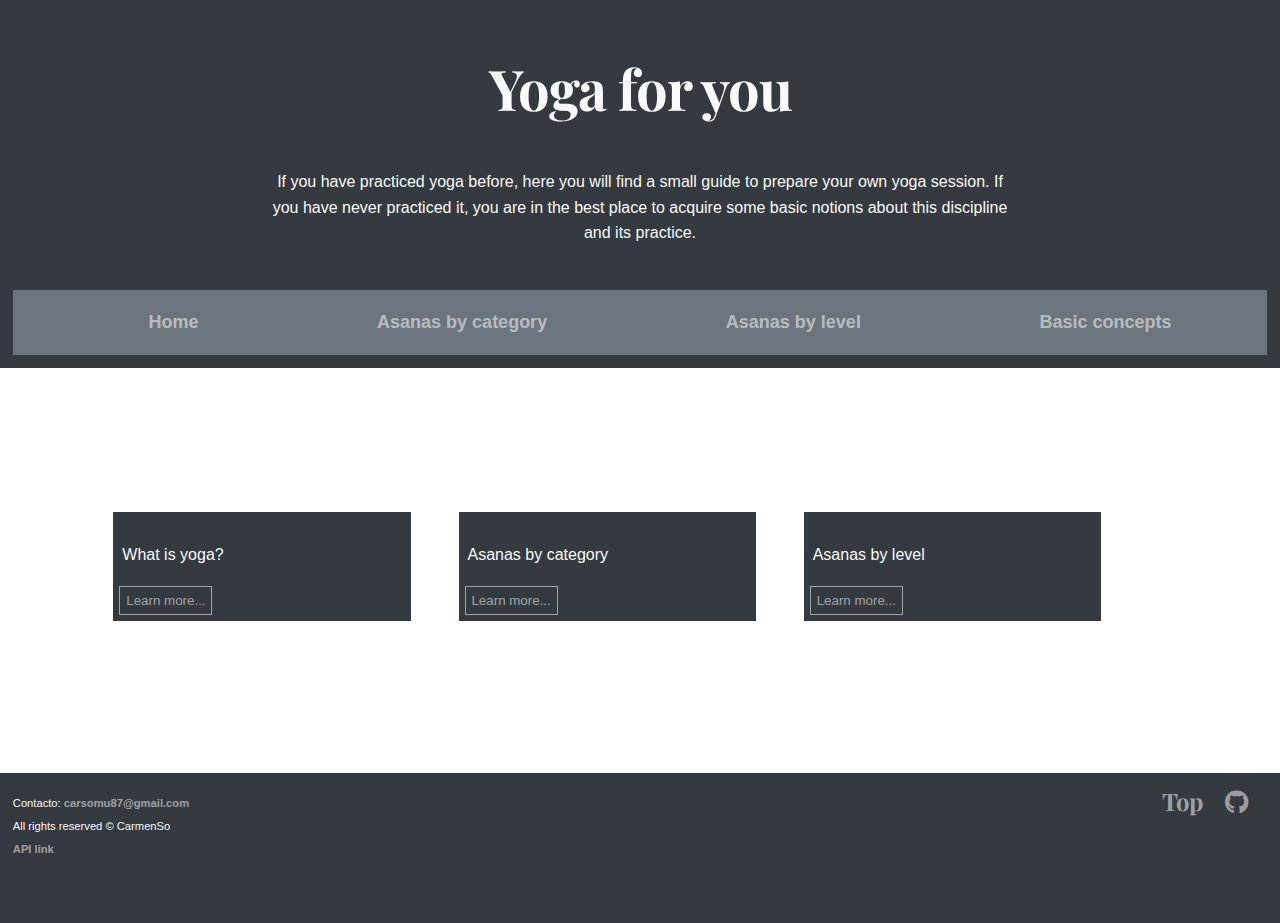
==== index.html @ a35a0e39 "añadienod nuevos cambios" ====
<!DOCTYPE html>
<html lang="en">
<head>
    <meta charset="UTF-8">
    <meta name="viewport" content="width=device-width, initial-scale=1.0">
    <title>Yoga for you</title>
    <link rel="stylesheet" href="./css/index.css">
    <script src = "js/index.js" defer></script>
    <link rel="stylesheet" href="https://cdnjs.cloudflare.com/ajax/libs/font-awesome/5.15.4/css/all.min.css">
    <link rel="icon" type="image/x-icon" href="./favicon/favicon-16x16.png">
</head>
<body>
 <header>
    <div>
    <h1 class=>Yoga for you</h1>
      <p >If you have practiced yoga before, here you will find a small guide to prepare your own yoga session. If you have never practiced it, you are in the best place to acquire some basic notions about this discipline and its practice. </p>
    </div>
    <nav>
      <ul>
          <li><a href="index.html">Home</a></li>
          <li><a href="./html/categorias.html">Asanas by category</a></li>
          <li><a href="./html/niveles.html">Asanas by level</a></li>
          <li><a href="./html/basics.html">Basic concepts</a></li>
         
      </ul>
  </nav>
 </header>   
 <main>
 
    <section class = "containerMenu">
        <div class = "menu">
        <img src="https://cdn.pixabay.com/photo/2019/09/19/14/37/yoga-4489430_1280.jpg" alt="">
        <p>What is yoga?</p>
        <button id="botonYoga" class = "botonIndex">Learn more...</button>
        </div>
  
   
        <div class = "menu">
        <img src="https://cdn.pixabay.com/photo/2017/11/18/05/00/woman-2959213_1280.jpg" alt="">
        <p>Asanas by category</p>
        <button id="categoria" class = "botonIndex">Learn more...</button>
        </div>
    
  
        <div class = "menu">
        <img src="https://cdn.pixabay.com/photo/2015/09/17/13/35/stones-944145_1280.jpg" alt="">
        <p> Asanas by level</p>
        <button id="nivel" class = "botonIndex">Learn more...</button>
        </div>
    </section>
  
    </section>
 </main>
 <footer>
  <div class="izquierda">
    <p>Contacto: <a href="mailto:carsomu87@gmail.com">carsomu87@gmail.com</a></p>
    <p> All rights reserved &copy; CarmenSo</p> 
    <a class = "gitHub" href="https://github.com/alexcumplido/yoga-api" target="_blank" rel="noopener noreferrer">API link</a>
    
  </div>
 
  <div class="derecha">
  <a href="#">Top</a>
  <a href="https://github.com/CcarmenSo" target="_blank" rel="noopener noreferrer"><i class="fab fa-github"></i></a>
  </div>
</footer>
</body>
</html>
---- css/index.css ----
@import url("https://fonts.googleapis.com/css2?family=Montserrat:wght@300;400;600&family=Playfair+Display:wght@400;500;600&display=swap");

:root {
  --primary: #007bff;
  --secondary: #6c757d;
  --success: #28a745;
  --info: #17a2b8;
  --warning: #ffc107;
  --danger: #dc3545;
  --light: #f8f9fa;
  --dark: #343a40;
  --gris-transparente: #343a4079;
  --light-tranparencia: #f8f9fa8e;
}

* {
  box-sizing: border-box;
}

body {
  margin: 0;
  padding: 0;
  font-family: Montserra, sans-serif;
  background-image: url(https://cdn.pixabay.com/photo/2020/01/11/07/54/wall-4756783_1280.jpg);
  background-attachment: fixed;
  background-repeat: no-repeat;
  background-size: cover;
}
main {
  _height: auto;
  padding-top: 120px;
}

h1 {
  text-align: center;
  font-family: Playfair Display;
  font-weight: bold;
  letter-spacing: -1px;
  font-size: 3.5rem;
}
h2 {
  font-family: Playfair Display;
  font-weight: bold;
  letter-spacing: -0.5px;
  font-size: 1.5rem;
  color: var(--light-tranparencia);
  margin-left: 5%;
}
h3 {
  font-family: Playfair Display;
  font-weight: bold;
  letter-spacing: -0.5px;
  font-size: 1.5rem;
}

header,
footer {
  background-color: var(--dark);
  width: 100%;
  color: var(--light);
  padding: 1%;
}

footer {
  min-height: 150px;
  text-align: right;
  display: flex;
  justify-content: space-between;
  padding-bottom: 2px;
}

header p {
  line-height: 1.6;
  margin: 5% 7%;
  text-align: center;
}

.izquierda {
  text-align: left;
  font-size: 0.7rem;
}
.izquierda a {
  font-size: 0.7rem;
}
.derecha {
  text-align: right;
  font-family: Playfair Display;
  font-weight: bold;
  letter-spacing: -1px;
  text-decoration: none;
  color: var(--light-tranparencia);
}

.derecha a {
  margin-right: 20px;
  font-size: 1.5rem;
}

nav {
  background-color: var(--secondary);
  padding: 0.5%;
}

ul {
  list-style: none;
  display: flex;
  justify-content: space-around;
}

li {
  margin: 0;
}

a {
  text-decoration: none;
  color: var(--light-tranparencia);
  font-weight: bold;
  font-size: 18px;
  transition: color 0.3s ease;
}

a:hover,
button:hover {
  color: var(--info);
}

/*---------INDEX----------------*/

.containerMenu {
  margin-top: 5% 7%;
  margin-left: 7%;
  padding-bottom: 10%;
  display: flex;
  flex-wrap: wrap;
}

.menu {
  background-color: var(--dark);
  margin: 2%;
  width: 25%;
  height: auto;
  color: var(--light);
  max-height: 400px;
}
.containerMenu img {
  width: 100%;
}

.containerMenu p {
  margin-left: 3%;
}

header div {
  margin: 2% 15%;
  align-items: center;
}

.botonIndex {
  margin: 2%;
  padding: 2%;
  background-color: var(--dark);
  color: var(--light-tranparencia);
  border: 1px solid var(--light-tranparencia);
}

fieldset {
  border: none;
}

/*---------CATEGORIAS----------------*/
.contenedorCategorias {
  display: flex;
  justify-content: space-between;
  margin: 2rem 1rem;
  _height: auto;
}

.filtroCategoria {
  width: 20%;
  min-width: 250px;
  background-color: var(--dark);
  color: var(--light);
  padding: 2%;
  max-height: 650px;
}

.posesYoga {
  flex-grow: 1;
  width: 50%;
  display: flex;
  justify-content: center;
  gap: 2rem;
  flex-wrap: wrap;
  margin: 2rem 1rem;
}
.enlacePose {
  width: 20%;
}
.tarjetaPose {
  background-color: var(--gris-transparente);
  border-radius: 15px;
  box-shadow: 5px 5px 10px rgba(0, 0, 0, 0.2);
  display: flex;
  flex-direction: column;
  align-items: center;
  max-height: 350px;
}

.imagenPose {
  width: 80%;
  margin-top: 4%;
}

.nombrePose {
  color: var(--light);
  text-align: center;
  font-weight: bold;
}
.imagenGaleria {
  height: auto;
}

/*---------NIVELES----------------*/
.botonNivel {
  width: 80%;
  margin: 1% 10%;
  padding: 1%;
  font-size: 1.5rem;
  background-color: var(--gris-transparente);
  color: var(--light);
  box-shadow: 5px 5px 10px rgba(0, 0, 0, 0.2);
  border: none;
  border-radius: 10px;
}

.nivel {
  margin: 5%;
  width: 100%;
  height: auto;
  min-height: 250px;
  display: flex;
  flex-direction: row;
  padding: 20px;
  flex-wrap: wrap;
}

a {
  width: 6%;
  margin: 0 0 20px 0;
}

.imagenGaleria {
  width: 100%;
  opacity: 0.6;
  filter: contrast(75%) saturate(50%);
  transition: 0.5s ease;
}

#intermedio a {
  width: 4%;
}

#avanzado a {
  width: 8%;
}

.imagenGaleria:hover {
  width: 200%;
  opacity: 1;
  filter: contrast(105%) saturate(110%);
}

#intermedio .imagenGaleria:hover {
  width: 250%;
}

/*---------DETALLES----------------*/
.mostrarMasinfo {
  max-width: 800px;
  margin: 20px auto;
  padding: 20px;
  background-color: var(--gris-transparente);
  border-radius: 10px;
  box-shadow: 0 0 10px rgba(0, 0, 0, 0.2);
  color: var(--light);
}

.botonVolver {
  display: block;
  margin: 20px auto;
  padding: 10px 20px;
  background-color: var(--dark);
  color: #fff;
  border: none;
  border-radius: 5px;
  cursor: pointer;
  font-size: 16px;
}

.masInfo {
  text-align: center;
}

.masInfo img {
  max-width: 100%;
  height: auto;
  border-radius: 5px;
  margin-bottom: 10px;
}

.nombre {
  font-family: Playfair Display;
  font-weight: bold;
  letter-spacing: -1px;
  font-size: 1.5rem;
  text-align: center;
}
.nombreSanscrito {
  font-weight: bold;
  font-size: 1.5rem;
}
.masInfo p {
  margin-bottom: 10px;
  line-height: 1.5;
  letter-spacing: 0.5px;
  margin: 2% 5%;
}

.descripcion,
.beneficios {
  text-align: justify;
}

/*---------CONCEPTOS BÁSICOS----------------*/
.conceptosBasicos {
  background-color: var(--gris-transparente);
  text-align: center;
  color: var(--light);
  _padding: 2%;
  margin: 2%;
}
.concepto {
  display: flex;
  padding: 2%;
}

.conceptosBasicos img {
  width: 25%;
}

.conceptosBasicos p {
  text-align: justify;
  margin: 2%;
}
.conceptosBasicos h3 {
  padding: 2%;
  font-size: 2rem;
}

/*---------JUEGO----------------*/
.container {
  margin: 3rem;
  display: flex;
  flex-wrap: wrap;
  gap: 1.5rem;
}

.card {
  width: 10rem;
  font-size: 5rem;
  font-weight: bold;
  text-align: center;
  color: #fffd;
  background-color: var(--dark);
  border-radius: 1.5rem;
  padding: 3rem 2rem;
  outline: 0.5rem solid var(--dark);
  border: 0.2rem solid var(--light-tranparencia);
  box-shadow: 1rem 1rem 1rem #0006;
  max-height: 250px;
}

.card p {
  margin-top: 0;
}

.card-front {
  background-color: #349;
  outline: 0.5rem solid #127;
}

/*------MEDIA--------*/

@media (max-width: 700px) {
  a {
    width: 25%;
  }

  #intermedio a {
    width: 20%;
  }

  #avanzado a {
    width: 30%;
  }

  .contenedorCategorias {
    flex-direction: column;
    align-items: center;
  }

  .posesYoga {
    width: 100%;
  }

  .enlacePose,
  .filtroCategoria {
    width: 60%;
  }

  .containerMenu {
    margin: 4% 2% 8%;
  }

  .menu {
    width: 80%;
  }

  nav {
    padding: 1%;
  }

  ul {
    flex-direction: column;
    align-items: center;
  }

  li {
    margin: 5px 0;
  }

  .conceptosBasicos img {
    height: 150px;
    margin-top: 4rem;
  }
}
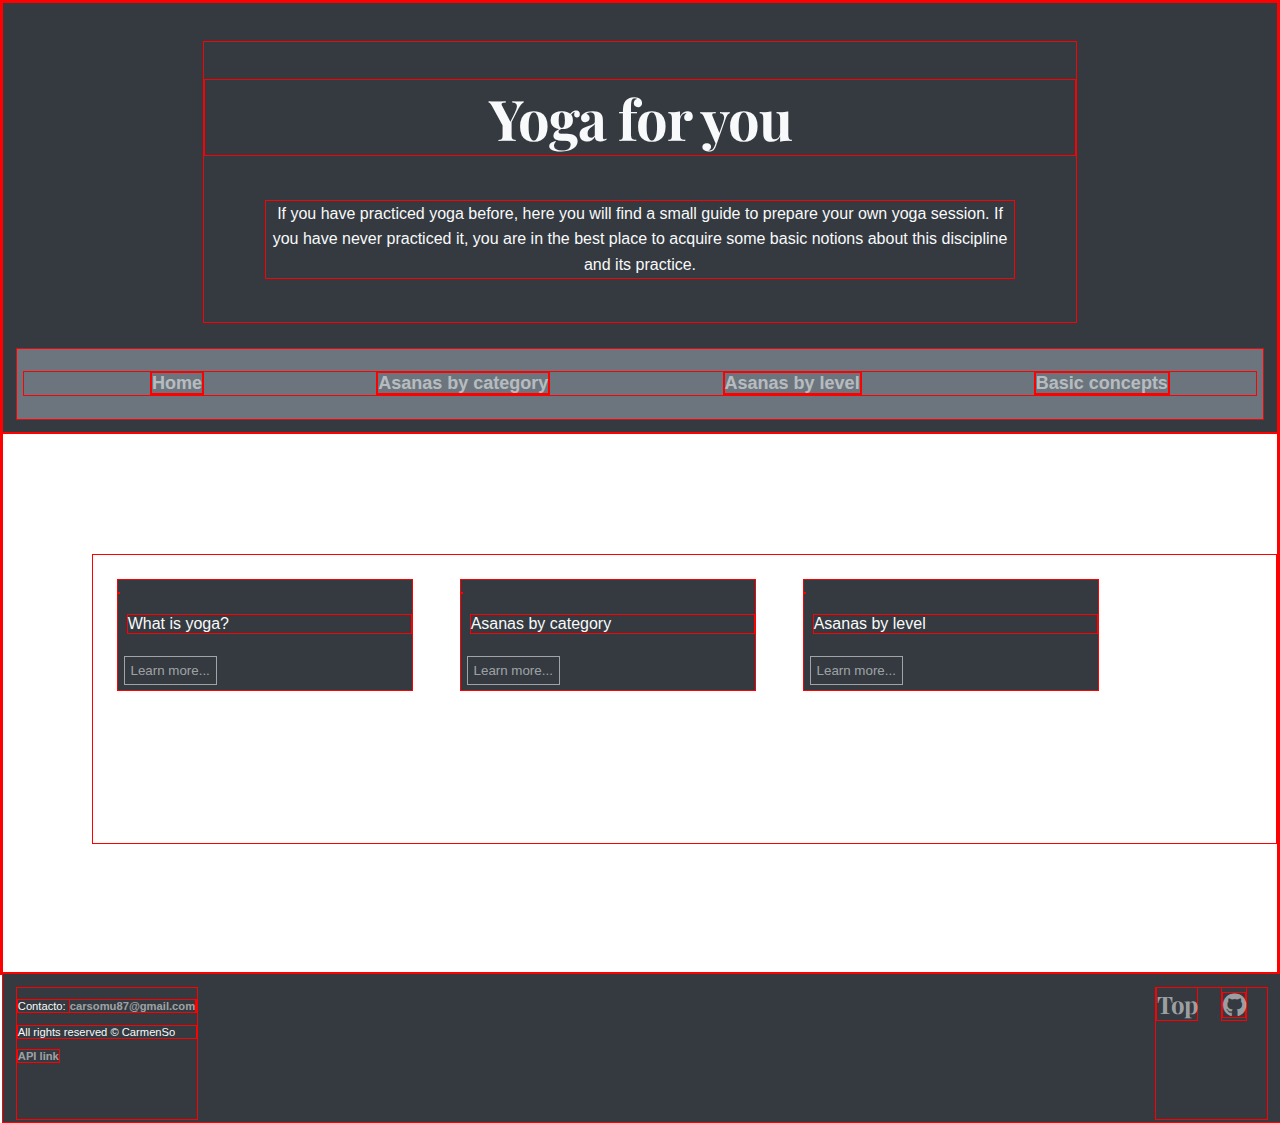
==== commit a9b0c038: "empiezo queries" ====
--- a/index.html
+++ b/index.html
@@ -12,21 +12,20 @@
 <body>
  <header>
     <div>
-    <h1 class=>Yoga for you</h1>
+    <h1 >Yoga for you</h1>
       <p >If you have practiced yoga before, here you will find a small guide to prepare your own yoga session. If you have never practiced it, you are in the best place to acquire some basic notions about this discipline and its practice. </p>
     </div>
     <nav>
       <ul>
           <li><a href="index.html">Home</a></li>
-          <li><a href="./html/categorias.html">Asanas by category</a></li>
-          <li><a href="./html/niveles.html">Asanas by level</a></li>
+          <li><a href="./html/category.html">Asanas by category</a></li>
+          <li><a href="./html/levels.html">Asanas by level</a></li>
           <li><a href="./html/basics.html">Basic concepts</a></li>
          
       </ul>
   </nav>
  </header>   
  <main>
- 
     <section class = "containerMenu">
         <div class = "menu">
         <img src="https://cdn.pixabay.com/photo/2019/09/19/14/37/yoga-4489430_1280.jpg" alt="">
--- a/css/index.css
+++ b/css/index.css
@@ -15,6 +15,7 @@
 
 * {
   box-sizing: border-box;
+  border: 1px solid red;
 }
 
 body {
@@ -25,10 +26,12 @@
   background-attachment: fixed;
   background-repeat: no-repeat;
   background-size: cover;
+ 
 }
 main {
-  _height: auto;
   padding-top: 120px;
+  position: relative;
+  min-height: 60vh;
 }
 
 h1 {
@@ -59,6 +62,7 @@
   width: 100%;
   color: var(--light);
   padding: 1%;
+ 
 }
 
 footer {
@@ -67,6 +71,7 @@
   display: flex;
   justify-content: space-between;
   padding-bottom: 2px;
+  position: absolute;
 }
 
 header p {
@@ -226,11 +231,17 @@
   margin: 1% 10%;
   padding: 1%;
   font-size: 1.5rem;
-  background-color: var(--gris-transparente);
+  background-color: var(--dark);
   color: var(--light);
   box-shadow: 5px 5px 10px rgba(0, 0, 0, 0.2);
   border: none;
   border-radius: 10px;
+}
+
+.divNiveles{
+  background-color: var(--gris-transparente);
+  padding: 20px;
+  margin: 50px;
 }
 
 .nivel {
@@ -357,40 +368,59 @@
   font-size: 2rem;
 }
 
-/*---------JUEGO----------------*/
-.container {
-  margin: 3rem;
-  display: flex;
-  flex-wrap: wrap;
-  gap: 1.5rem;
-}
-
-.card {
-  width: 10rem;
-  font-size: 5rem;
-  font-weight: bold;
-  text-align: center;
-  color: #fffd;
-  background-color: var(--dark);
-  border-radius: 1.5rem;
-  padding: 3rem 2rem;
-  outline: 0.5rem solid var(--dark);
-  border: 0.2rem solid var(--light-tranparencia);
-  box-shadow: 1rem 1rem 1rem #0006;
-  max-height: 250px;
-}
-
-.card p {
-  margin-top: 0;
-}
-
-.card-front {
-  background-color: #349;
-  outline: 0.5rem solid #127;
-}
+
 
 /*------MEDIA--------*/
-
+@media only screen and (max-width: 990px) {
+  header div{
+    width: 100%;
+    margin: 0 auto;
+   }
+   ul{
+    display:block;
+    text-align: center;
+    font-size: 1rem;
+    }
+   .containerMenu{
+    display:block;
+   }
+   .menu{
+    width: 85%;
+    margin: 5% auto;
+   }
+}
+nav{
+  display:block;
+}
+@media only screen and (max-width: 480px) {
+  h1{
+    font-size: 2.5rem; ;
+   }
+   header p{
+    font-size: 0.8rem;
+   }
+
+  
+}
+
+@media only screen and (min-width: 481px) and (max-width: 767px) {
+
+}
+
+@media only screen and (min-width: 768px) and (max-width: 990px){
+  
+}
+@media only screen and (min-width: 1800px) {
+  
+
+
+}
+
+
+
+
+
+/*
 @media (max-width: 700px) {
   a {
     width: 25%;
@@ -444,3 +474,4 @@
     margin-top: 4rem;
   }
 }
+*/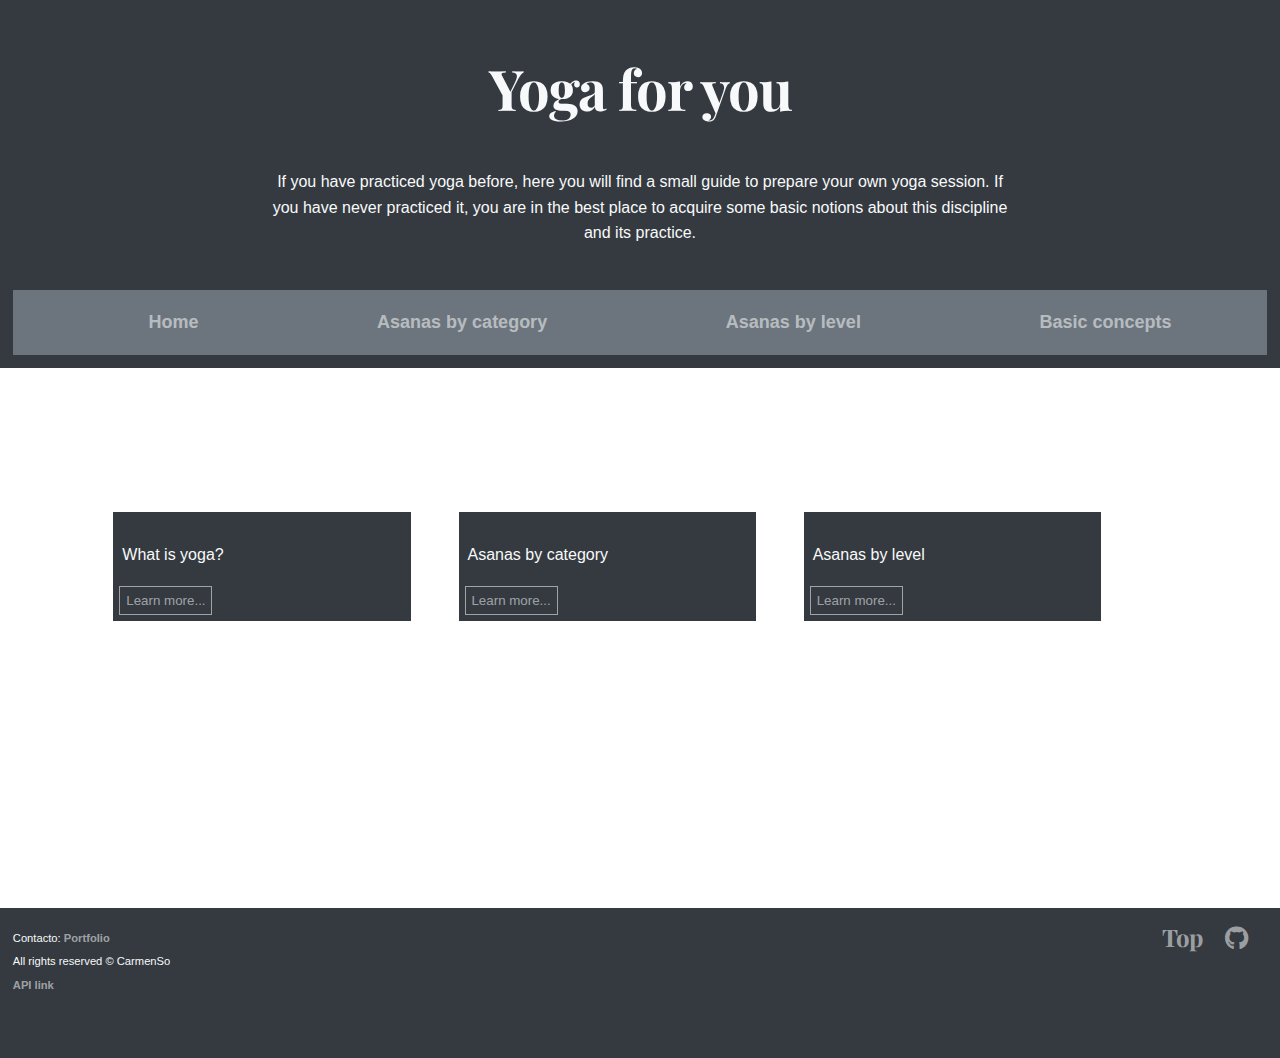
==== commit 87e22eb6: "añado enlace portfolio" ====
--- a/index.html
+++ b/index.html
@@ -52,7 +52,7 @@
  </main>
  <footer>
   <div class="izquierda">
-    <p>Contacto: <a href="mailto:carsomu87@gmail.com">carsomu87@gmail.com</a></p>
+    <p>Contacto: <a href="https://carmenso.netlify.app/contact">Portfolio</a></p>
     <p> All rights reserved &copy; CarmenSo</p> 
     <a class = "gitHub" href="https://github.com/alexcumplido/yoga-api" target="_blank" rel="noopener noreferrer">API link</a>
     
--- a/css/index.css
+++ b/css/index.css
@@ -15,7 +15,7 @@
 
 * {
   box-sizing: border-box;
-  border: 1px solid red;
+  _border: 1px solid red;
 }
 
 body {
@@ -388,90 +388,188 @@
     width: 85%;
     margin: 5% auto;
    }
-}
-nav{
-  display:block;
-}
+   nav{
+    display:block;
+  }
+  .containerMenu{
+    margin: 0 auto;
+  }
+  .contenedorCategorias {
+    flex-direction: column;
+    align-items: center;
+  }
+  
+  .posesYoga {
+    width: 100%;
+  }
+
+  .enlacePose,
+  .filtroCategoria {
+    width: 60%;
+  }
+  a {
+    width: 25%;
+  }
+
+  #intermedio a {
+    width: 20%;
+  }
+
+  #avanzado a {
+    width: 30%;
+  }
+  .concepto{
+    display:block
+   }
+   .concepto img{
+    width: 100%;
+   }
+   .divNiveles,
+    #iniciacion,
+    #intermedio,
+    #avanzado{
+    width: 100%;
+    margin: 0 auto;
+   }
+   .concepto{
+    display:block
+   }
+   .concepto img{
+    width: 100%;
+   }
+  
+  }
+
 @media only screen and (max-width: 480px) {
   h1{
     font-size: 2.5rem; ;
    }
    header p{
-    font-size: 0.8rem;
+    font-size: 1.2rem;
+   }
+   
+   p{
+    font-size: 0.9rem;
+   }
+   nav li a{
+    font-size: 1.2rem;
    }
 
   
 }
 
 @media only screen and (min-width: 481px) and (max-width: 767px) {
-
+  h1{
+    font-size: 2.9rem; ;
+   }
+   header p{
+    font-size: 1.4rem;
+   }
+  
+   p{
+    font-size: 1.6rem;
+   }
+   nav li a{
+    font-size: 1.6rem;
+   }
+   .tarjetaPose{
+    height: 100%;
+   }
+   .imagenPose{
+    width: 60%;
+   }
+   .filtroCategoria p{
+   font-size: 1.25rem;
+   }
 }
 
 @media only screen and (min-width: 768px) and (max-width: 990px){
-  
+  h1{
+    font-size: 3.5rem; ;
+   }
+   header p{
+    font-size: 1.9rem;
+   }
+  
+   p{
+    font-size: 2.1rem;
+   }
+   nav li a{
+    font-size: 1.9rem;
+   }
+   .tarjetaPose{
+    height: 100%;
+   }
+   .imagenPose{
+    width: 60%;
+   }
+   .filtroCategoria p{
+   font-size: 1.25rem;
+   }
+  
+   button{
+    font-size: 1.7rem;
+   }
+   .menu{
+    width: 50%;
+    _margin: 0;
+    padding: 0% 0% 35% 0%;
+    }
+    .menu p{
+     font-size: 1rem;
+    }
+    .menu button{
+      width: 120px;
+      height:  30px;
+      font-size: 0.9rem;
+    }
+   footer p{
+    font-size: 1rem;
+   }
+}
+@media only screen and (min-width: 991px) and (max-width: 1799px){
+
 }
 @media only screen and (min-width: 1800px) {
   
-
-
-}
-
-
-
-
-
-/*
-@media (max-width: 700px) {
-  a {
-    width: 25%;
-  }
-
-  #intermedio a {
-    width: 20%;
-  }
-
-  #avanzado a {
-    width: 30%;
-  }
-
-  .contenedorCategorias {
-    flex-direction: column;
-    align-items: center;
-  }
-
-  .posesYoga {
-    width: 100%;
-  }
-
-  .enlacePose,
-  .filtroCategoria {
+  h1{
+    font-size: 3.5rem; ;
+   }
+   header p{
+    font-size: 1.9rem;
+   }
+  
+   p{
+    font-size: 2.1rem;
+   }
+   nav li a{
+    font-size: 1.9rem;
+   }
+   .tarjetaPose{
+    height: 100%;
+   }
+   .imagenPose{
     width: 60%;
-  }
-
-  .containerMenu {
-    margin: 4% 2% 8%;
-  }
-
-  .menu {
-    width: 80%;
-  }
-
-  nav {
-    padding: 1%;
-  }
-
-  ul {
-    flex-direction: column;
-    align-items: center;
-  }
-
-  li {
-    margin: 5px 0;
-  }
-
-  .conceptosBasicos img {
-    height: 150px;
-    margin-top: 4rem;
-  }
-}
-*/+   }
+   .filtroCategoria p{
+   font-size: 1.25rem;
+   }
+  
+   button{
+    font-size: 1.7rem;
+   }
+   .menu{
+   width: 27%;
+   _margin: 0;
+   padding: 0% 0% 27% 0%;
+   }
+   .menu p{
+    font-size: 1.4rem;
+   }
+
+}
+
+
+
+
+
